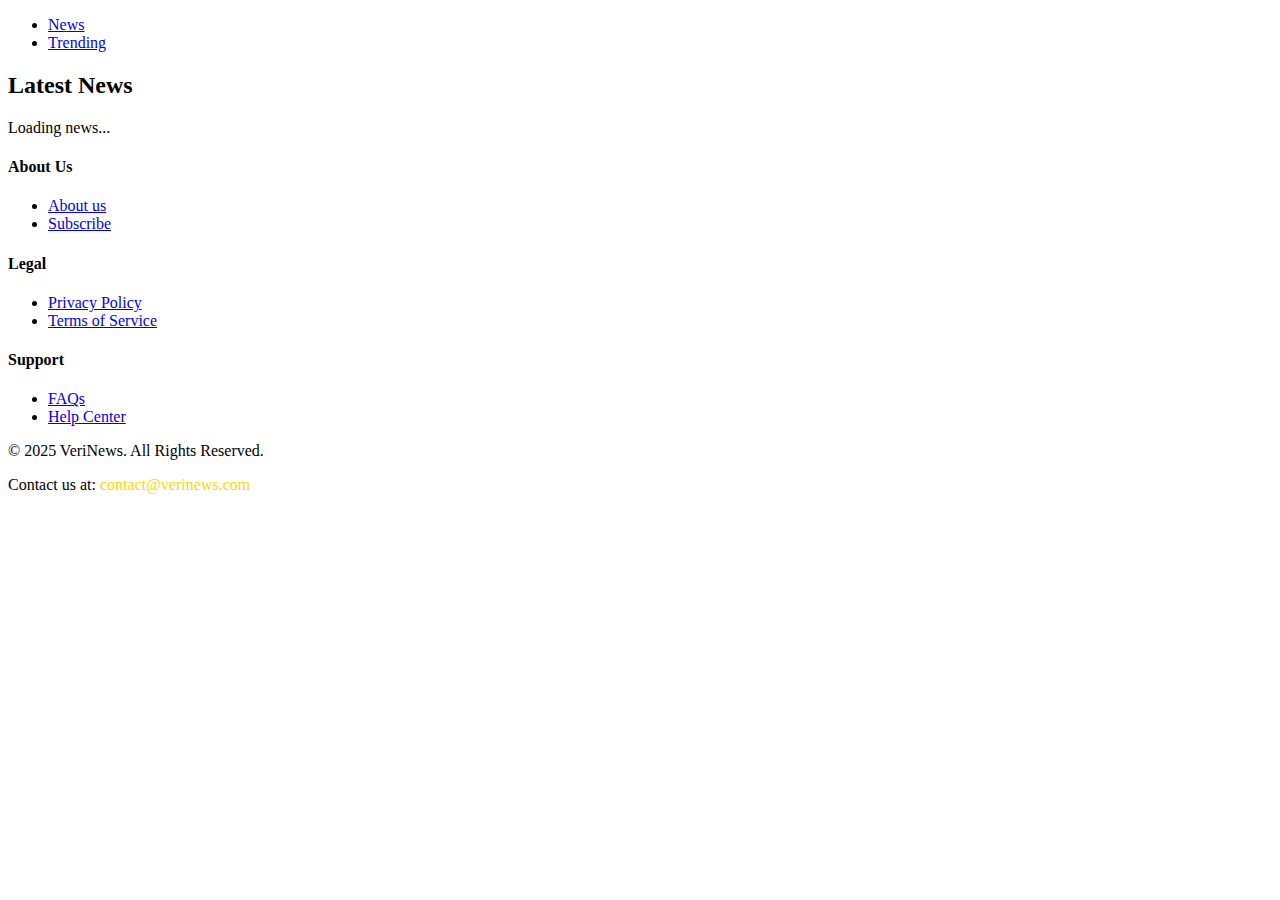
==== index.html @ 093d9c25 "Renamed home.html to index.html" ====
<!DOCTYPE html>
<html lang="en">
<head>
  <meta charset="UTF-8">
  <meta name="viewport" content="width=device-width, initial-scale=1.0">
  <title>VeriNews</title>
  <link rel="stylesheet" href="home.css">
  <link rel="icon" type="image/png" href="VN.png">
</head>
<body>
  <div class="gridcontainer">
    <!-- Header with scrolling text -->
    <div class="item1">
      <div class="scrolling-header" id="scrollingText"></div>              
    </div>

    <!-- Navbar -->
    <div class="item2">
      <ul>
        <li><a href="home.html" class="active">News</a></li>
        <li><a href="home.html">Trending</a></li>
        
      </ul>
    </div>

    <!-- Main news container -->
    <div class="item3N">
      <h2>Latest News</h2>
      <div id="news-container">
        <p>Loading news...</p>
      </div>
    </div>

    <!-- Footer -->
    <div class="item4">
      <div class="footer-column">
        <h4>About Us</h4>
        <ul>
          <li><a href="about.html">About us</a></li>
          <li><a href="subscribe.html">Subscribe</a></li>
        </ul>
      </div>
      <div class="footer-column">
        <h4>Legal</h4>
        <ul>
          <li><a href="privacy.html">Privacy Policy</a></li>
          <li><a href="terms.html">Terms of Service</a></li>
        </ul>
      </div>
      <div class="footer-column">
        <h4>Support</h4>
        <ul>
          <li><a href="faq.html">FAQs</a></li>
          <li><a href="faq.html">Help Center</a></li>
        </ul>
      </div>
    </div>

    <!-- Footer copyright -->
    <div class="footer-bottom">
      &copy; 2025 VeriNews. All Rights Reserved.
      <div class="contact-email">
        <p>Contact us at: <a href="mailto:contact@verinews.com" style="color: gold;text-decoration: none;">contact@verinews.com</a></p>
      </div>
    </div>
  </div>

  <!-- JavaScript placed at the end for proper loading -->
  <script src="home.js"></script>
</body>
</html>
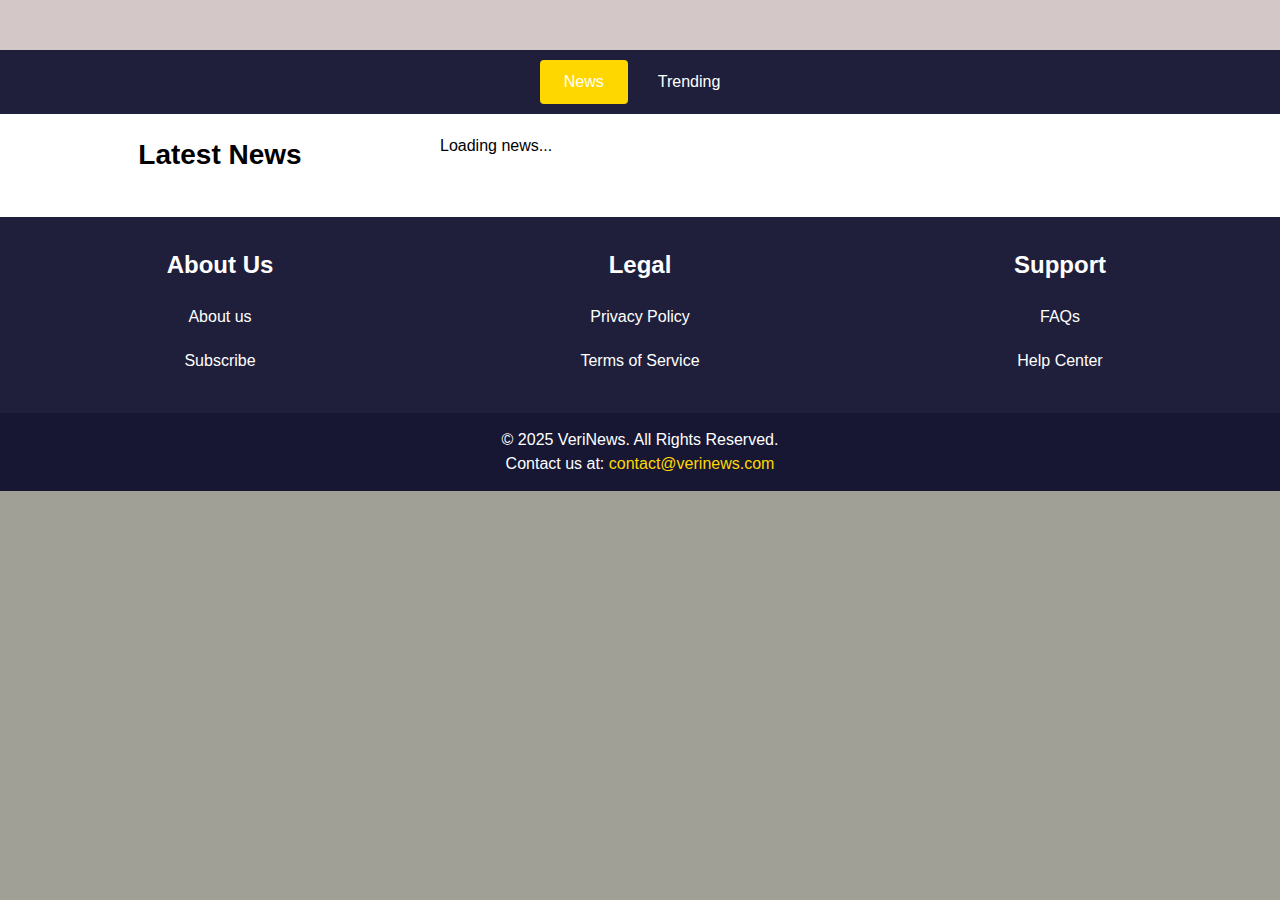
==== commit fd38a11f: "Updated multiple pages with latest changes" ====
--- a/index.html
+++ b/index.html
@@ -1,54 +1,63 @@
 <!DOCTYPE html>
 <html lang="en">
 <head>
-  <meta charset="UTF-8">
-  <meta name="viewport" content="width=device-width, initial-scale=1.0">
+  <meta charset="UTF-8" />
+  <meta name="viewport" content="width=device-width, initial-scale=1.0" />
   <title>VeriNews</title>
-  <link rel="stylesheet" href="home.css">
-  <link rel="icon" type="image/png" href="VN.png">
+  <link rel="stylesheet" href="home.css" />
+  <link rel="icon" type="image/png" href="VN.png" />
 </head>
 <body>
-  <div class="gridcontainer">
-    <!-- Header with scrolling text -->
+  <!-- Main Site Header -->
+  <header>
+    <!-- Scrolling text banner -->
     <div class="item1">
-      <div class="scrolling-header" id="scrollingText"></div>              
+      <!-- Consider making your site name or logo an <h1> for top-level heading -->
+      <h1 style="position: absolute; left: -9999px;">VeriNews</h1>
+      <!-- The visually hidden <h1> ensures there's a top-level heading for screen readers -->
+      
+      <div class="scrolling-header" id="scrollingText"></div>
     </div>
+    
+    <!-- Primary navigation bar -->
+    <nav class="item2">
+      <ul>
+        <!-- “News” and “Trending” can be <li><a> links to separate pages -->
+        <li><a href="news.html" class="active">News</a></li>
+        <li><a href="trending.html">Trending</a></li>
+      </ul>
+    </nav>
+  </header>
 
-    <!-- Navbar -->
-    <div class="item2">
-      <ul>
-        <li><a href="home.html" class="active">News</a></li>
-        <li><a href="home.html">Trending</a></li>
-        
-      </ul>
+  <!-- Main Content Area -->
+  <main class="item3N">
+    <!-- Now we have an <h2> for this section -->
+    <h2>Latest News</h2>
+    <div id="news-container">
+      <p>Loading news...</p>
     </div>
+  </main>
 
-    <!-- Main news container -->
-    <div class="item3N">
-      <h2>Latest News</h2>
-      <div id="news-container">
-        <p>Loading news...</p>
-      </div>
-    </div>
-
-    <!-- Footer -->
+  <!-- Footer Section -->
+  <footer>
     <div class="item4">
       <div class="footer-column">
-        <h4>About Us</h4>
+        <!-- Changed from <h4> to <h3> so we don’t skip heading levels -->
+        <h3>About Us</h3>
         <ul>
           <li><a href="about.html">About us</a></li>
           <li><a href="subscribe.html">Subscribe</a></li>
         </ul>
       </div>
       <div class="footer-column">
-        <h4>Legal</h4>
+        <h3>Legal</h3>
         <ul>
           <li><a href="privacy.html">Privacy Policy</a></li>
           <li><a href="terms.html">Terms of Service</a></li>
         </ul>
       </div>
       <div class="footer-column">
-        <h4>Support</h4>
+        <h3>Support</h3>
         <ul>
           <li><a href="faq.html">FAQs</a></li>
           <li><a href="faq.html">Help Center</a></li>
@@ -56,14 +65,21 @@
       </div>
     </div>
 
-    <!-- Footer copyright -->
+    <!-- Footer bottom info -->
     <div class="footer-bottom">
       &copy; 2025 VeriNews. All Rights Reserved.
       <div class="contact-email">
-        <p>Contact us at: <a href="mailto:contact@verinews.com" style="color: gold;text-decoration: none;">contact@verinews.com</a></p>
+        <p>
+          Contact us at:
+          <a
+            href="mailto:contact@verinews.com"
+            style="color: gold; text-decoration: none;"
+            >contact@verinews.com</a
+          >
+        </p>
       </div>
     </div>
-  </div>
+  </footer>
 
   <!-- JavaScript placed at the end for proper loading -->
   <script src="home.js"></script>
--- a/home.css
+++ b/home.css
@@ -0,0 +1,264 @@
+/* Reset styling */
+* {
+  box-sizing: border-box;
+  margin: 0;
+  padding: 0;
+}
+
+/* Body Styling */
+body {
+  font-family: 'Lucida Sans', sans-serif;
+  background-color: rgb(160, 160, 151);
+  line-height: 1.5;
+}
+
+/* Grid Layout */
+.gridcontainer {
+  display: grid;
+  grid-template-areas:
+    "header header header header header header"
+    "navbar navbar navbar navbar navbar navbar"
+    "body body body body body body"
+    "footer footer footer footer footer footer";
+  gap: 0;
+}
+
+/* Header Styling */
+.item1 {
+  grid-area: header;
+  background-color: rgb(211, 199, 199);
+  padding: 10px 0;
+  overflow: hidden;
+  position: relative;
+  height: 50px;
+}
+
+.scrolling-header {
+  position: absolute;
+  display: inline-block;
+  white-space: nowrap;
+  color: rgb(77, 70, 175);
+  font-size: 20px;
+  font-weight: bold;
+  animation: movingText 10s linear infinite;
+}
+
+@keyframes movingText {
+  from { left: 100%; }
+  to { left: -100%; }
+}
+
+/* Navbar Styling */
+.item2 {
+  grid-area: navbar;
+}
+
+.item2 ul {
+  display: flex;
+  justify-content: center;
+  gap: 10px;
+  list-style-type: none;
+  background-color: #1f1f3b;
+  padding: 10px;
+}
+
+.item2 li a {
+  display: block;
+  text-align: center;
+  text-decoration: none;
+  color: white;
+  background-color: #1f1f3b;
+  padding: 10px 20px;  /* Increased padding for larger touch targets */
+  min-width: 88px;     /* A minimum width for easier tapping */
+  min-height: 44px;    /* Ensures a comfortable touch target height */
+  border-radius: 4px;  /* Optional: soften the edges */
+}
+
+.item2 li a.active,
+.item2 li a:active {
+  background-color: gold;
+  color: white;
+}
+
+/* Main News Section */
+.item3N {
+  grid-area: body;
+  background-color: #fff;
+  color: #000;
+  padding: 20px;
+  display: grid;
+  grid-template-columns: 1fr; /* Default: one column */
+  gap: 20px;
+}
+
+/* Responsive Layouts for News Section */
+@media (min-width: 768px) {
+  .item3N {
+    grid-template-columns: 1fr 1fr;
+  }
+}
+
+@media (min-width: 1024px) {
+  .item3N {
+    grid-template-columns: 1fr 1fr 1fr;
+  }
+}
+
+/* Headings in News Section */
+.item3N h2 {
+  font-size: 1.75em;
+  margin-bottom: 0.75em;
+  text-align: center;
+}
+
+/* News Item Styling */
+.news-item {
+  background-color: white;
+  border-radius: 8px;
+  padding: 15px;
+  box-shadow: 0 2px 5px rgba(0, 0, 0, 0.2);
+}
+
+.news-item h3 {
+  font-size: 1.5em;
+  color: #333;
+  margin-bottom: 10px;
+}
+
+.news-item p {
+  margin-bottom: 10px;
+  display: -webkit-box;
+  -webkit-line-clamp: 5;
+  -webkit-box-orient: vertical;
+  overflow: hidden;
+  text-overflow: ellipsis;
+}
+
+.news-item a {
+  color: blue;
+  text-decoration: none;
+}
+
+.news-item a:hover {
+  text-decoration: underline;
+}
+
+.news-item img {
+  width: 100%;
+  max-height: 200px; /* Limit image height */
+  object-fit: cover;
+  border-radius: 5px;
+  display: block;
+  margin: 10px auto;
+}
+
+/* Footer Styling */
+.item4 {
+  grid-area: footer;
+  display: flex;
+  justify-content: space-around;
+  align-items: flex-start;
+  background-color: #1f1f3b;
+  padding: 20px 10px;
+  flex-wrap: wrap;
+  color: white;
+  width: 100%;
+}
+
+.footer-column {
+  flex: 1;
+  text-align: center;
+  min-width: 200px;
+  margin: 10px 0;
+}
+
+.footer-column h4 {
+  font-size: 1.25em;
+  color: #fff;
+  margin-bottom: 10px;
+  text-transform: uppercase;
+  font-weight: bold;
+  border-bottom: 2px solid #fff;
+  display: inline-block;
+  padding-bottom: 5px;
+}
+
+.footer-column ul {
+  list-style: none;
+  padding: 0;
+}
+
+.footer-column li a {
+  display: inline-block;
+  text-decoration: none;
+  color: white;
+  padding: 10px;  /* Increased padding for larger touch targets */
+  min-width: 80px;
+  border-radius: 4px;
+}
+
+.footer-column li a:hover {
+  color: gold;
+  background-color: rgba(255, 255, 255, 0.1);
+}
+
+.footer-bottom {
+  text-align: center;
+  padding: 15px;
+  background-color: #171734;
+  color: white;
+  font-size: 1em;
+  width: 100vw;
+}
+
+/* Responsive Adjustments for Mobile */
+@media (max-width: 600px) {
+  .item2 ul {
+    flex-direction: column;
+    padding: 5px;
+  }
+  
+  .item2 li a {
+    padding: 12px 16px;
+    font-size: 14px;
+  }
+  
+  .item3N {
+    padding: 10px;
+    gap: 10px;
+  }
+  
+  .news-item {
+    padding: 10px;
+  }
+  
+  .footer-column {
+    min-width: 100%;
+    margin-bottom: 15px;
+  }
+  
+  .footer-column h4,
+  .footer-column li a {
+    font-size: 14px;
+  }
+  
+  .footer-bottom {
+    font-size: 0.9em;
+  }
+}
+
+/* Basic Heading Hierarchy for Accessibility */
+h1 {
+  font-size: 2em;
+  margin-bottom: 0.5em;
+}
+
+h2 {
+  font-size: 1.75em;
+  margin-bottom: 0.5em;
+}
+
+h3 {
+  font-size: 1.5em;
+  margin-bottom: 0.5em;
+}
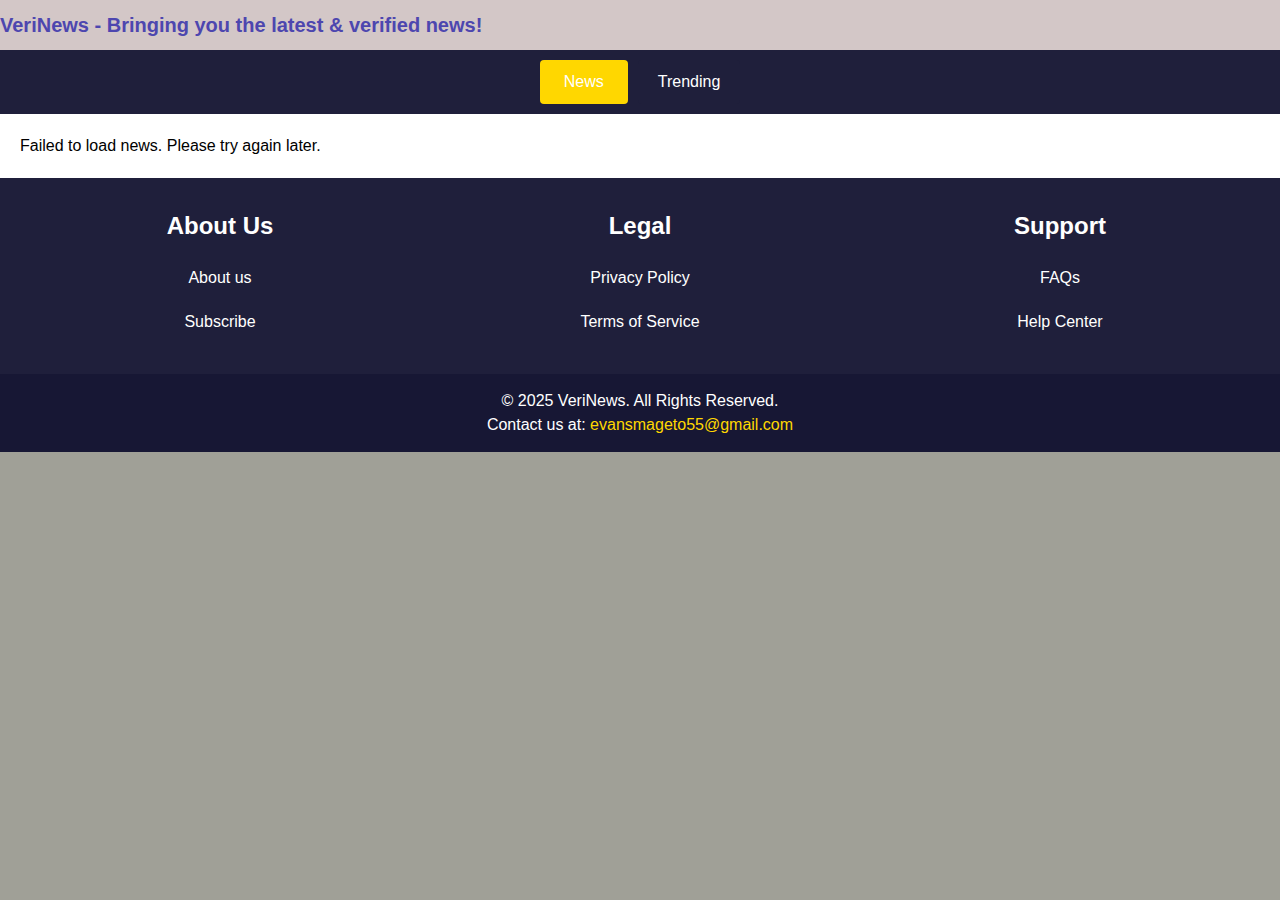
==== commit 127ddc0e: "updated changes to html links" ====
--- a/index.html
+++ b/index.html
@@ -72,9 +72,9 @@
         <p>
           Contact us at:
           <a
-            href="mailto:contact@verinews.com"
+            href="mailto:evansmageto55@gmail.com"
             style="color: gold; text-decoration: none;"
-            >contact@verinews.com</a
+            >evansmageto55@gmail.com</a
           >
         </p>
       </div>
--- a/home.css
+++ b/home.css
@@ -262,3 +262,5 @@
   font-size: 1.5em;
   margin-bottom: 0.5em;
 }
+
+
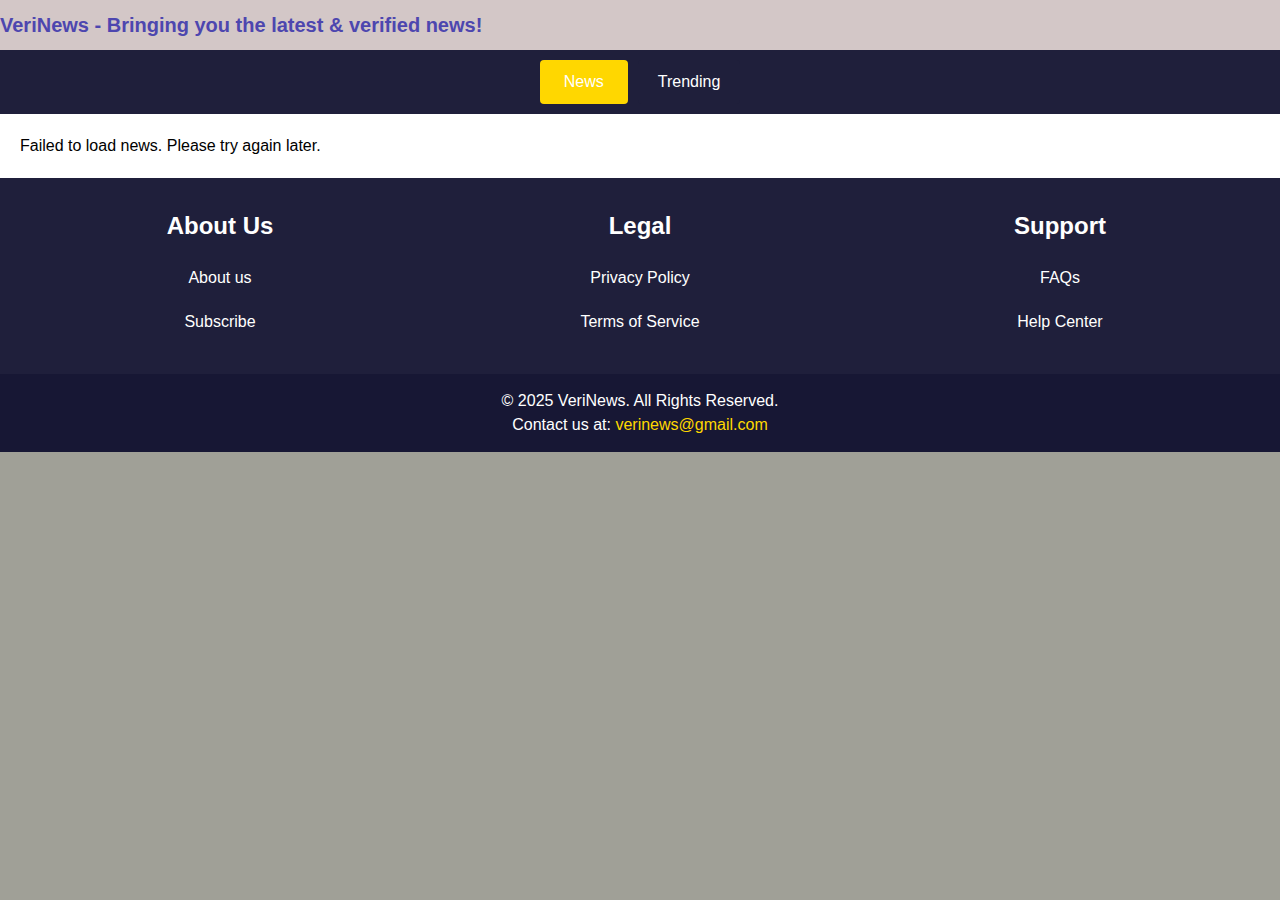
==== commit 2e5a53f8: "Updated contact email to verinews@gmail.com" ====
--- a/index.html
+++ b/index.html
@@ -6,6 +6,9 @@
   <title>VeriNews</title>
   <link rel="stylesheet" href="home.css" />
   <link rel="icon" type="image/png" href="VN.png" />
+  <script async src="https://pagead2.googlesyndication.com/pagead/js/adsbygoogle.js?client=ca-pub-4220730286021023"
+        crossorigin="anonymous">
+  </script>
 </head>
 <body>
   <!-- Main Site Header -->
@@ -72,9 +75,9 @@
         <p>
           Contact us at:
           <a
-            href="mailto:evansmageto55@gmail.com"
+            href="mailto:verinews@gmail.com"
             style="color: gold; text-decoration: none;"
-            >evansmageto55@gmail.com</a
+            >verinews@gmail.com</a
           >
         </p>
       </div>
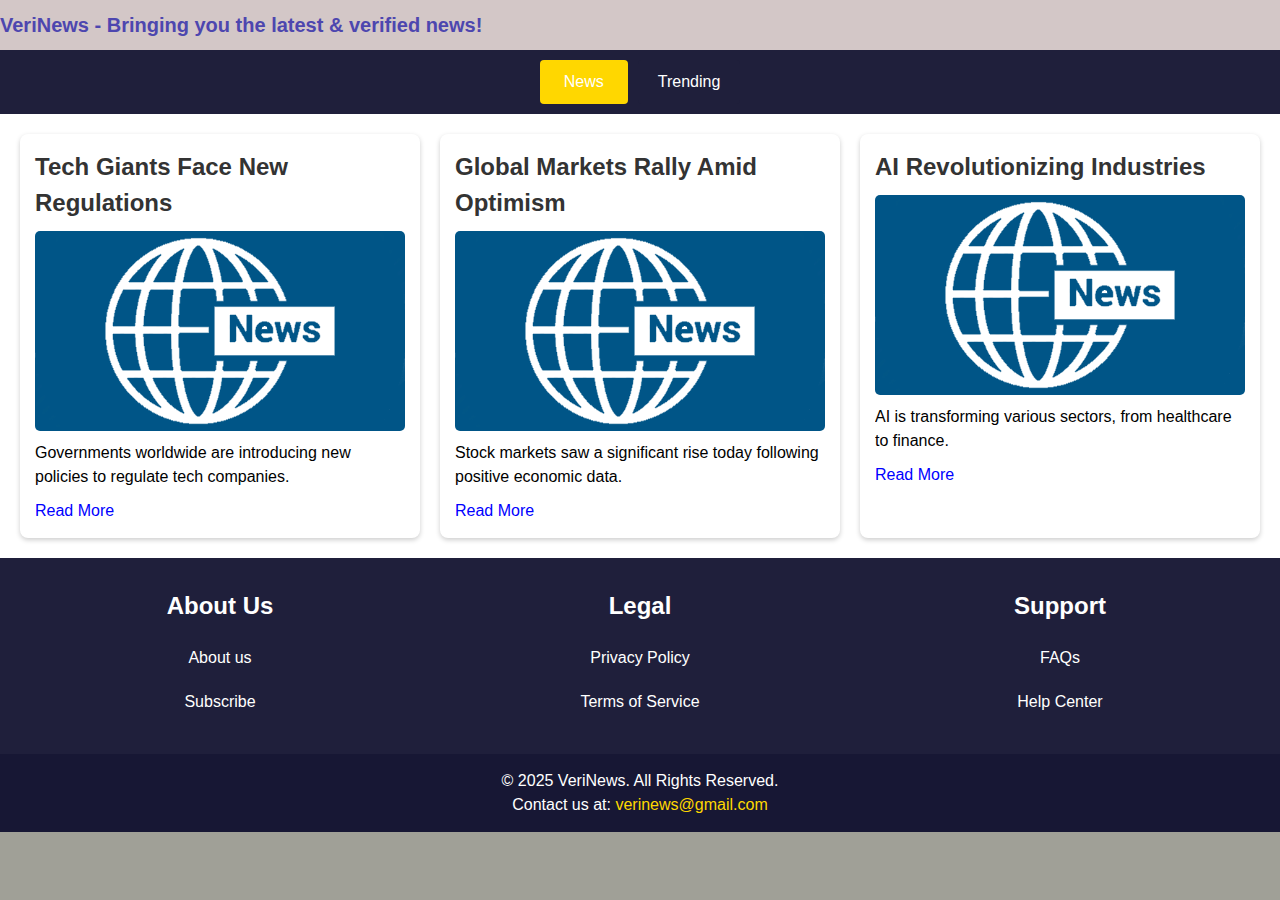
==== commit bb804590: "Updated vercel.json and fixed footer links" ====
--- a/index.html
+++ b/index.html
@@ -26,8 +26,8 @@
     <nav class="item2">
       <ul>
         <!-- “News” and “Trending” can be <li><a> links to separate pages -->
-        <li><a href="news.html" class="active">News</a></li>
-        <li><a href="trending.html">Trending</a></li>
+        <li><a href="/news" class="active">News</a></li>
+        <li><a href="/trending">Trending</a></li>
       </ul>
     </nav>
   </header>
@@ -48,22 +48,22 @@
         <!-- Changed from <h4> to <h3> so we don’t skip heading levels -->
         <h3>About Us</h3>
         <ul>
-          <li><a href="about.html">About us</a></li>
-          <li><a href="subscribe.html">Subscribe</a></li>
+          <li><a href="/about">About us</a></li>
+          <li><a href="/subscribe">Subscribe</a></li>
         </ul>
       </div>
       <div class="footer-column">
         <h3>Legal</h3>
         <ul>
-          <li><a href="privacy.html">Privacy Policy</a></li>
-          <li><a href="terms.html">Terms of Service</a></li>
+          <li><a href="/privacy">Privacy Policy</a></li>
+          <li><a href="/terms">Terms of Service</a></li>
         </ul>
       </div>
       <div class="footer-column">
         <h3>Support</h3>
         <ul>
-          <li><a href="faq.html">FAQs</a></li>
-          <li><a href="faq.html">Help Center</a></li>
+          <li><a href="/faq">FAQs</a></li>
+          <li><a href="/faq">Help Center</a></li>
         </ul>
       </div>
     </div>
--- a/home.css
+++ b/home.css
@@ -128,7 +128,7 @@
 .news-item p {
   margin-bottom: 10px;
   display: -webkit-box;
-  -webkit-line-clamp: 5;
+  -webkit-line-clamp: 3;
   -webkit-box-orient: vertical;
   overflow: hidden;
   text-overflow: ellipsis;
@@ -142,6 +142,7 @@
 .news-item a:hover {
   text-decoration: underline;
 }
+
 
 .news-item img {
   width: 100%;
@@ -150,6 +151,7 @@
   border-radius: 5px;
   display: block;
   margin: 10px auto;
+  image-rendering: high-quality;
 }
 
 /* Footer Styling */
